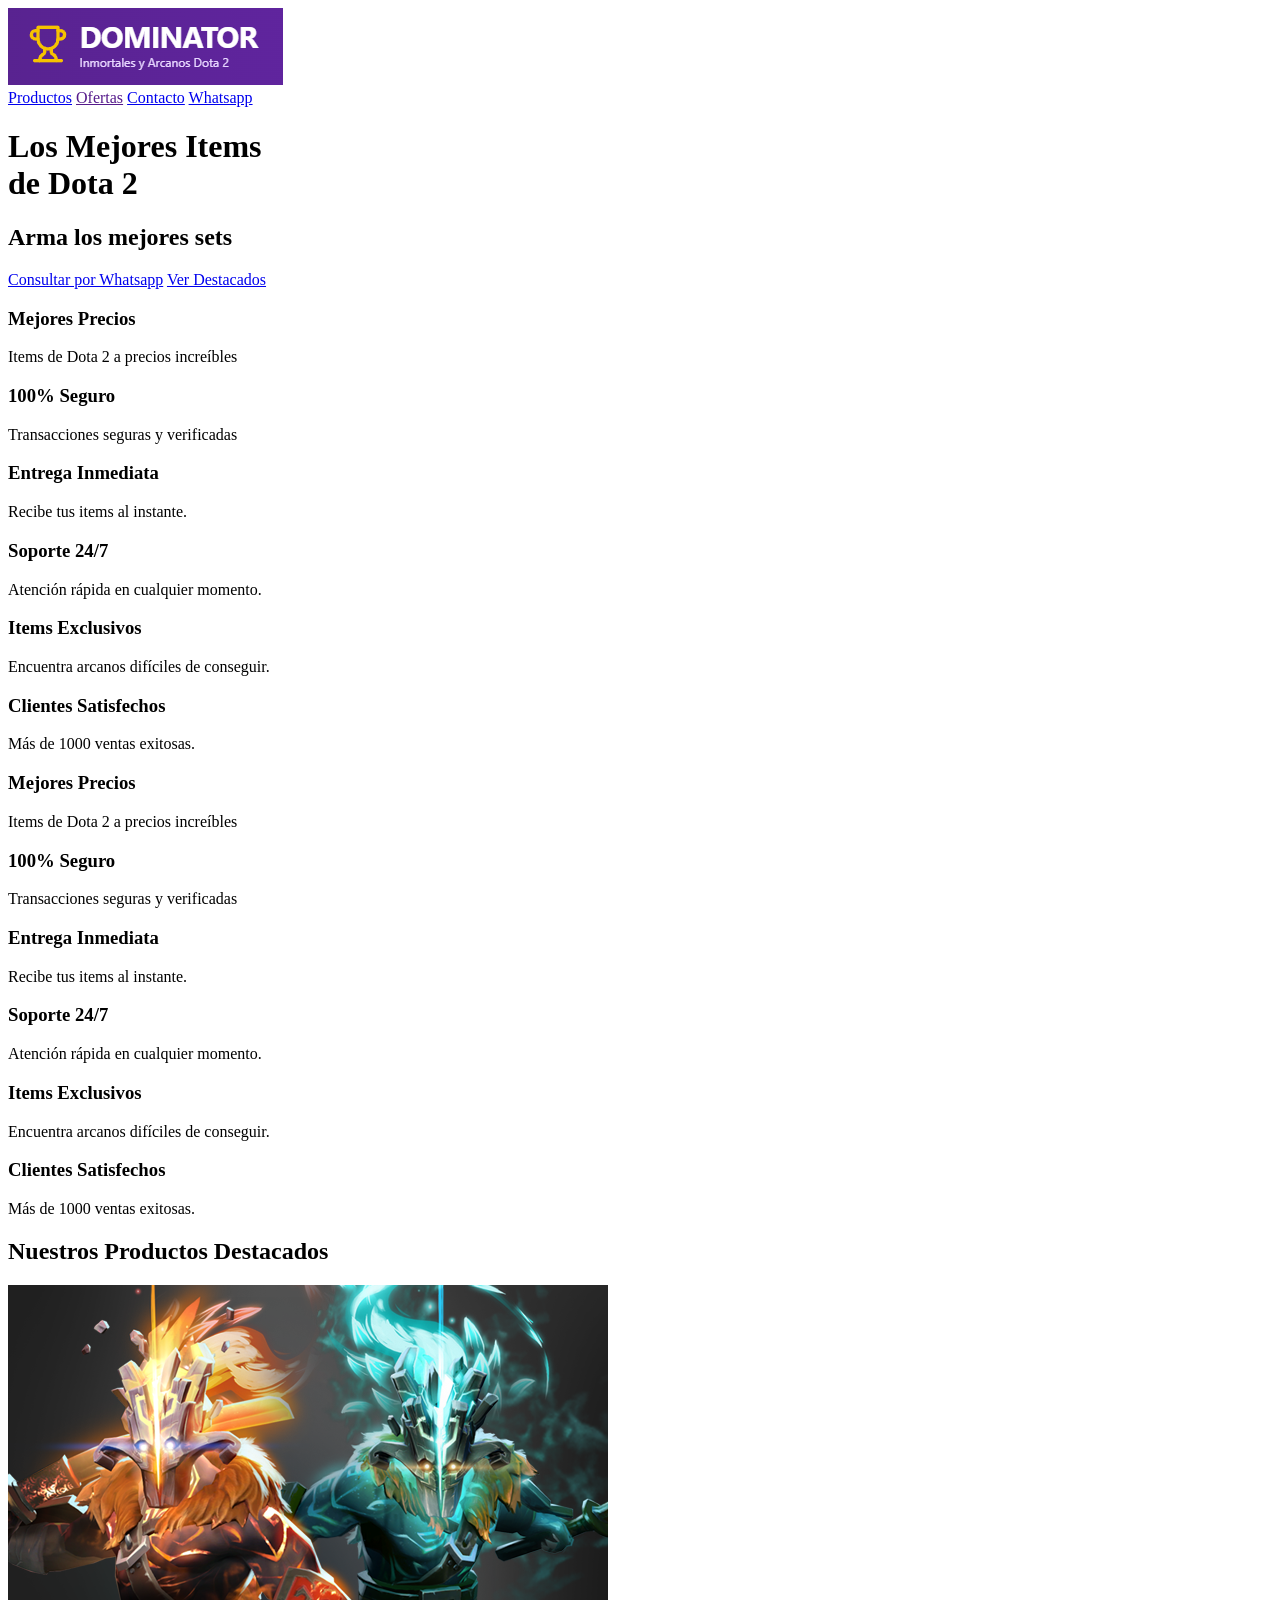
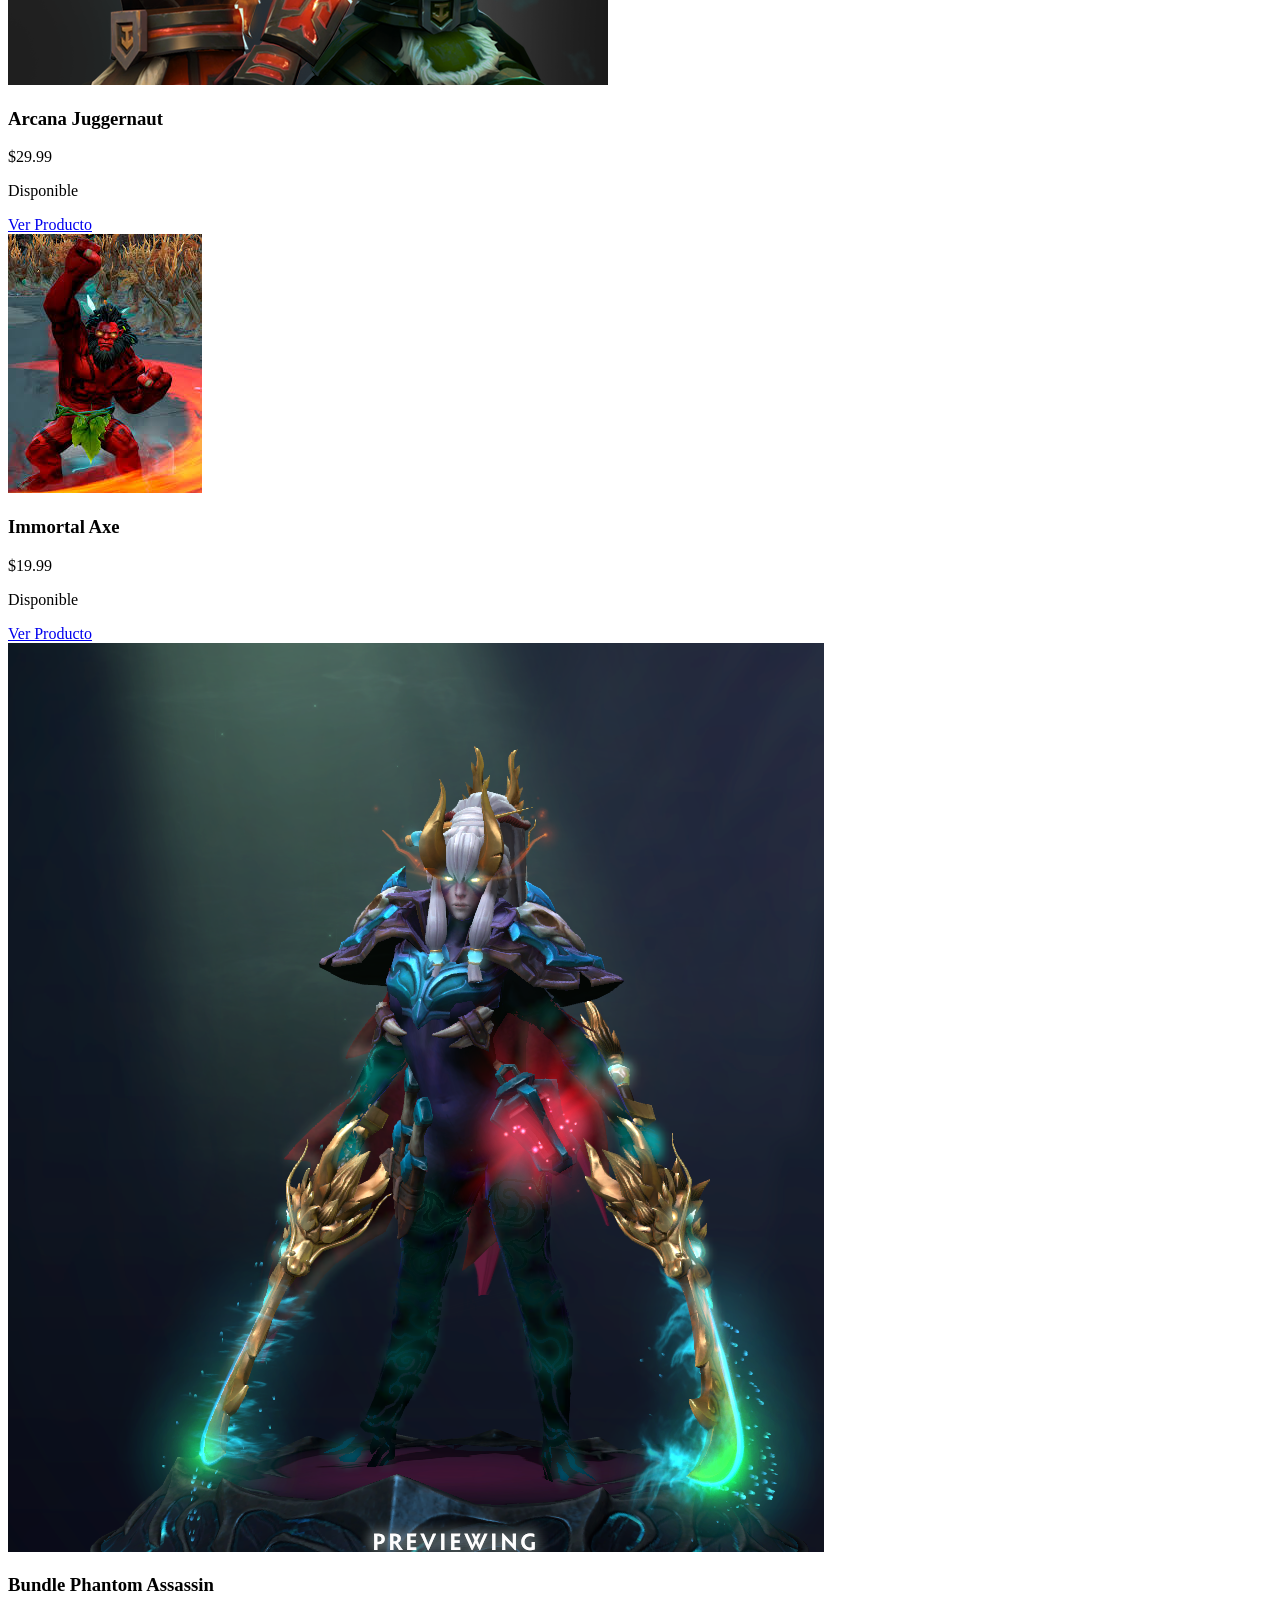
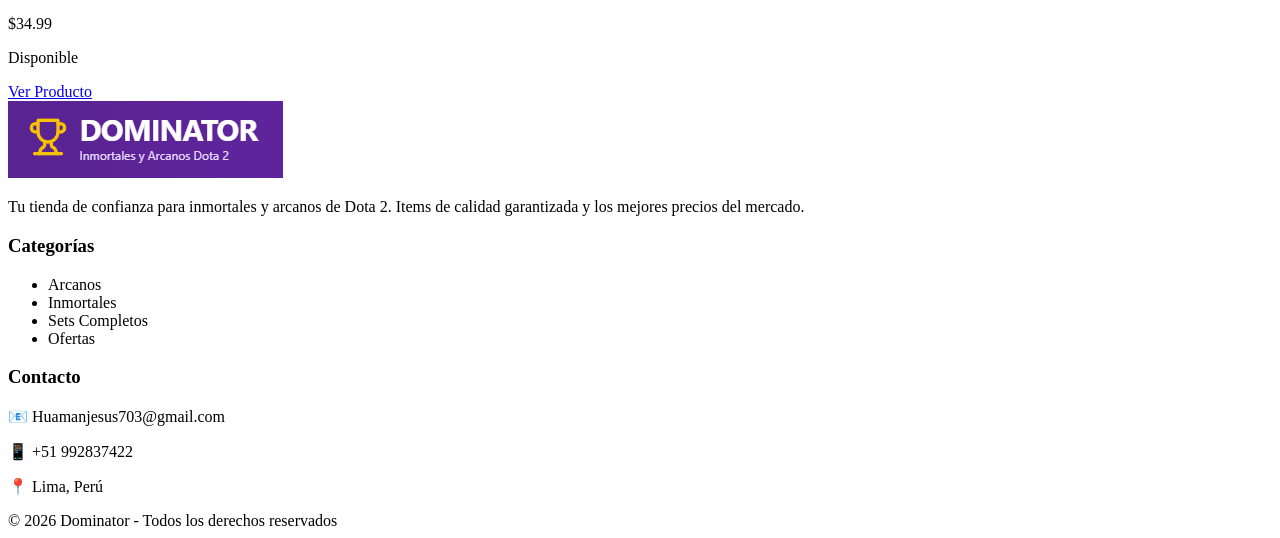
==== index.html @ c609f878 "Insersion de imagenes" ====
<!DOCTYPE html>
<html lang="es">
<head>
    <meta charset="UTF-8">
    <title>Dominator</title>
    <link rel="stylesheet" href="style.css">
</head>
<body>

    <div class="banner">
        <a href="Dominator.html">
            <img src="img/logo.png" class="logo">
        </a>

        <nav class="menu">
            <a href="productos.html">Productos</a>
            <a href="">Ofertas</a>
            <a href="contacto.html">Contacto</a>
            <a href="#" class="btn-whatsapp">Whatsapp</a>
        </nav>
    </div>

    <div class="title">
        <div class="titleText">
            <h1>Los Mejores Items <br> de Dota 2</h1>
        </div>

        <div class="subtitle">
            <h2>Arma los mejores sets</h2>
        </div>

        <nav class="buttonMenu">
            <a href="#" class="btn-whatsapp">Consultar por Whatsapp</a>
            <a href="#productos" class="btn-viewProducts">Ver Destacados</a>
        </nav>
    </div>

    <div class="concepts-slider">

    <div class="concepts-track">

        <div class="card">
            <h3>Mejores Precios</h3>
            <p>Items de Dota 2 a precios increíbles</p>
        </div>

        <div class="card">
            <h3>100% Seguro</h3>
            <p>Transacciones seguras y verificadas</p>
        </div>

        <div class="card">
            <h3>Entrega Inmediata</h3>
            <p>Recibe tus items al instante.</p>
        </div>

        <div class="card">
            <h3>Soporte 24/7</h3>
            <p>Atención rápida en cualquier momento.</p>
        </div>

        <div class="card">
            <h3>Items Exclusivos</h3>
            <p>Encuentra arcanos difíciles de conseguir.</p>
        </div>

        <div class="card">
            <h3>Clientes Satisfechos</h3>
            <p>Más de 1000 ventas exitosas.</p>
        </div>

        <!-- duplicados para efecto infinito -->

        <div class="card">
            <h3>Mejores Precios</h3>
            <p>Items de Dota 2 a precios increíbles</p>
        </div>

        <div class="card">
            <h3>100% Seguro</h3>
            <p>Transacciones seguras y verificadas</p>
        </div>

        <div class="card">
            <h3>Entrega Inmediata</h3>
            <p>Recibe tus items al instante.</p>
        </div>

        <div class="card">
            <h3>Soporte 24/7</h3>
            <p>Atención rápida en cualquier momento.</p>
        </div>

        <div class="card">
            <h3>Items Exclusivos</h3>
            <p>Encuentra arcanos difíciles de conseguir.</p>
        </div>

        <div class="card">
            <h3>Clientes Satisfechos</h3>
            <p>Más de 1000 ventas exitosas.</p>
        </div>

    </div>

</div>

    <div class="productos" id="productos">

        <h2>Nuestros Productos Destacados</h2>

        <div class="grid-productos">

            <div class="producto-card">
                <img src="img/product-arcana.png" alt="Producto 1">
                <h3>Arcana Juggernaut</h3>
                <p class="precio">$29.99</p>
                <p class="estado">Disponible</p>
                <a href="detalle.html?id=1" class="btn-producto">Ver Producto</a>
            </div>

            <div class="producto-card">
                <img src="img/product-axe.png" alt="Producto 2">
                <h3>Immortal Axe</h3>
                <p class="precio">$19.99</p>
                <p class="estado">Disponible</p>
                <a href="detalle.html?id=2" class="btn-producto">Ver Producto</a>
            </div>

            <div class="producto-card">
                <img src="img/product-Bundle Phantom Assassin.png" alt="Producto 3">
                <h3>Bundle Phantom Assassin</h3>
                <p class="precio">$34.99</p>
                <p class="estado">Disponible</p>
                <a href="detalle.html?id=3" class="btn-producto">Ver Producto</a>
            </div>

        </div>

    </div>

</body>

<footer class="footer">

    <div class="footer-contenedor">

        <!-- Logo -->
        <div class="footer-box">
            <img src="img/logo.png" class="footer-logo">
            <p>
                Tu tienda de confianza para inmortales y arcanos de Dota 2.
                Items de calidad garantizada y los mejores precios del mercado.
            </p>
        </div>

        <!-- Categorías -->
        <div class="footer-box">
            <h3>Categorías</h3>
            <ul>
                <li>Arcanos</li>
                <li>Inmortales</li>
                <li>Sets Completos</li>
                <li>Ofertas</li>
            </ul>
        </div>

        <!-- Contacto -->
        <div class="footer-box">
            <h3>Contacto</h3>
            <p>📧 Huamanjesus703@gmail.com</p>
            <p>📱 +51 992837422</p>
            <p>📍 Lima, Perú</p>
        </div>

    </div>

    <div class="footer-bottom">
        © 2026 Dominator - Todos los derechos reservados
    </div>

</footer>
</html>
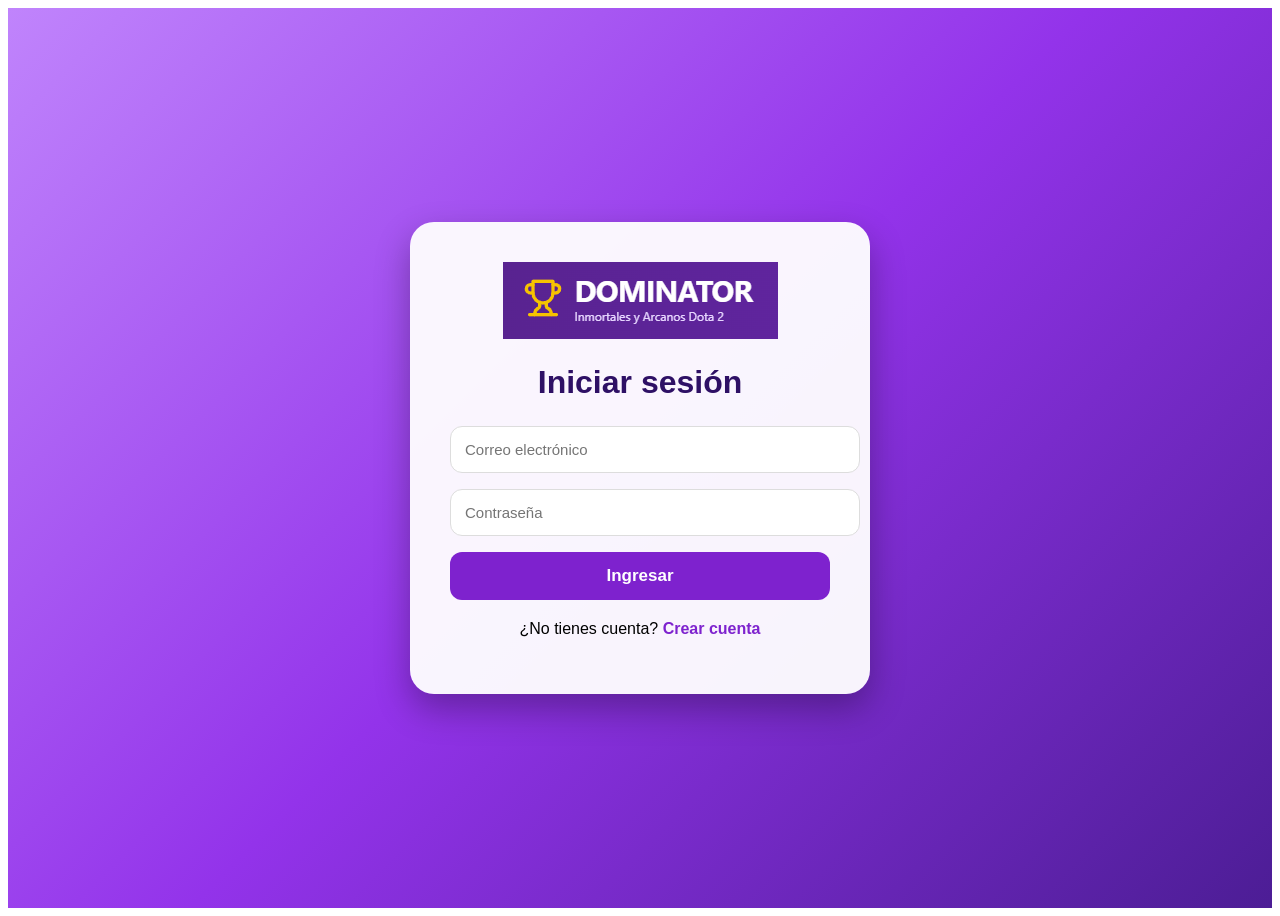
==== commit 3841a9f7: "Avance 3 Todos los compañeros han avanzado colocando sus partes de codigo" ====
--- a/index.html
+++ b/index.html
@@ -8,15 +8,28 @@
 <body>
 
     <div class="banner">
-        <a href="Dominator.html">
+        <a href="index.html">
             <img src="img/logo.png" class="logo">
         </a>
 
         <nav class="menu">
             <a href="productos.html">Productos</a>
-            <a href="">Ofertas</a>
+            <a href="ofertas.html">Ofertas</a>
             <a href="contacto.html">Contacto</a>
-            <a href="#" class="btn-whatsapp">Whatsapp</a>
+
+            <a href="#" id="btnWhatsapp" class="btn-whatsapp" target="_blank">
+                Whatsapp
+            </a>
+
+            <div class="usuario-menu">
+                <button class="usuario-btn" id="usuarioBtn">
+                    Hola, <span id="nombreUsuario"></span> ▼
+                </button>
+
+                <div class="usuario-dropdown" id="usuarioDropdown">
+                    <button id="cerrarSesion">Cerrar sesión</button>
+                </div>
+            </div>
         </nav>
     </div>
 
@@ -30,154 +43,127 @@
         </div>
 
         <nav class="buttonMenu">
-            <a href="#" class="btn-whatsapp">Consultar por Whatsapp</a>
+            <a href="#" id="btnWhatsappBody" class="btn-whatsapp" target="_blank">
+                Consultar por Whatsapp
+            </a>
+
             <a href="#productos" class="btn-viewProducts">Ver Destacados</a>
         </nav>
     </div>
 
     <div class="concepts-slider">
+        <div class="concepts-track">
 
-    <div class="concepts-track">
+            <div class="card">
+                <h3>Mejores Precios</h3>
+                <p>Items de Dota 2 a precios increíbles</p>
+            </div>
 
-        <div class="card">
-            <h3>Mejores Precios</h3>
-            <p>Items de Dota 2 a precios increíbles</p>
+            <div class="card">
+                <h3>100% Seguro</h3>
+                <p>Transacciones seguras y verificadas</p>
+            </div>
+
+            <div class="card">
+                <h3>Entrega Inmediata</h3>
+                <p>Recibe tus items al instante.</p>
+            </div>
+
+            <div class="card">
+                <h3>Soporte 24/7</h3>
+                <p>Atención rápida en cualquier momento.</p>
+            </div>
+
+            <div class="card">
+                <h3>Items Exclusivos</h3>
+                <p>Encuentra arcanos difíciles de conseguir.</p>
+            </div>
+
+            <div class="card">
+                <h3>Clientes Satisfechos</h3>
+                <p>Más de 1000 ventas exitosas.</p>
+            </div>
+
+            <div class="card">
+                <h3>Mejores Precios</h3>
+                <p>Items de Dota 2 a precios increíbles</p>
+            </div>
+
+            <div class="card">
+                <h3>100% Seguro</h3>
+                <p>Transacciones seguras y verificadas</p>
+            </div>
+
+            <div class="card">
+                <h3>Entrega Inmediata</h3>
+                <p>Recibe tus items al instante.</p>
+            </div>
+
+            <div class="card">
+                <h3>Soporte 24/7</h3>
+                <p>Atención rápida en cualquier momento.</p>
+            </div>
+
+            <div class="card">
+                <h3>Items Exclusivos</h3>
+                <p>Encuentra arcanos difíciles de conseguir.</p>
+            </div>
+
+            <div class="card">
+                <h3>Clientes Satisfechos</h3>
+                <p>Más de 1000 ventas exitosas.</p>
+            </div>
+
         </div>
-
-        <div class="card">
-            <h3>100% Seguro</h3>
-            <p>Transacciones seguras y verificadas</p>
-        </div>
-
-        <div class="card">
-            <h3>Entrega Inmediata</h3>
-            <p>Recibe tus items al instante.</p>
-        </div>
-
-        <div class="card">
-            <h3>Soporte 24/7</h3>
-            <p>Atención rápida en cualquier momento.</p>
-        </div>
-
-        <div class="card">
-            <h3>Items Exclusivos</h3>
-            <p>Encuentra arcanos difíciles de conseguir.</p>
-        </div>
-
-        <div class="card">
-            <h3>Clientes Satisfechos</h3>
-            <p>Más de 1000 ventas exitosas.</p>
-        </div>
-
-        <!-- duplicados para efecto infinito -->
-
-        <div class="card">
-            <h3>Mejores Precios</h3>
-            <p>Items de Dota 2 a precios increíbles</p>
-        </div>
-
-        <div class="card">
-            <h3>100% Seguro</h3>
-            <p>Transacciones seguras y verificadas</p>
-        </div>
-
-        <div class="card">
-            <h3>Entrega Inmediata</h3>
-            <p>Recibe tus items al instante.</p>
-        </div>
-
-        <div class="card">
-            <h3>Soporte 24/7</h3>
-            <p>Atención rápida en cualquier momento.</p>
-        </div>
-
-        <div class="card">
-            <h3>Items Exclusivos</h3>
-            <p>Encuentra arcanos difíciles de conseguir.</p>
-        </div>
-
-        <div class="card">
-            <h3>Clientes Satisfechos</h3>
-            <p>Más de 1000 ventas exitosas.</p>
-        </div>
-
     </div>
 
-</div>
-
     <div class="productos" id="productos">
-
         <h2>Nuestros Productos Destacados</h2>
 
-        <div class="grid-productos">
+        <div class="grid-productos" id="gridProductos">
+            <!-- Los productos se cargan desde js/producto.js -->
+        </div>
+    </div>
 
-            <div class="producto-card">
-                <img src="img/product-arcana.png" alt="Producto 1">
-                <h3>Arcana Juggernaut</h3>
-                <p class="precio">$29.99</p>
-                <p class="estado">Disponible</p>
-                <a href="detalle.html?id=1" class="btn-producto">Ver Producto</a>
+    <footer class="footer">
+
+        <div class="footer-contenedor">
+
+            <div class="footer-box">
+                <img src="img/logo.png" class="footer-logo">
+                <p>
+                    Tu tienda de confianza para inmortales y arcanos de Dota 2.
+                    Items de calidad garantizada y los mejores precios del mercado.
+                </p>
             </div>
 
-            <div class="producto-card">
-                <img src="img/product-axe.png" alt="Producto 2">
-                <h3>Immortal Axe</h3>
-                <p class="precio">$19.99</p>
-                <p class="estado">Disponible</p>
-                <a href="detalle.html?id=2" class="btn-producto">Ver Producto</a>
+            <div class="footer-box">
+                <h3>Categorías</h3>
+                <ul>
+                    <li>Arcanos</li>
+                    <li>Inmortales</li>
+                    <li>Sets Completos</li>
+                    <li>Ofertas</li>
+                </ul>
             </div>
 
-            <div class="producto-card">
-                <img src="img/product-Bundle Phantom Assassin.png" alt="Producto 3">
-                <h3>Bundle Phantom Assassin</h3>
-                <p class="precio">$34.99</p>
-                <p class="estado">Disponible</p>
-                <a href="detalle.html?id=3" class="btn-producto">Ver Producto</a>
+            <div class="footer-box">
+                <h3>Contacto</h3>
+                <p>📧 Huamanjesus703@gmail.com</p>
+                <p>📱 +51 992837422</p>
+                <p>📍 Lima, Perú</p>
             </div>
 
         </div>
 
-    </div>
+        <div class="footer-bottom">
+            © 2026 Dominator - Todos los derechos reservados
+        </div>
+
+    </footer>
+
+    <script src="js/producto.js"></script>
+    <script src="js/index.js"></script>
 
 </body>
-
-<footer class="footer">
-
-    <div class="footer-contenedor">
-
-        <!-- Logo -->
-        <div class="footer-box">
-            <img src="img/logo.png" class="footer-logo">
-            <p>
-                Tu tienda de confianza para inmortales y arcanos de Dota 2.
-                Items de calidad garantizada y los mejores precios del mercado.
-            </p>
-        </div>
-
-        <!-- Categorías -->
-        <div class="footer-box">
-            <h3>Categorías</h3>
-            <ul>
-                <li>Arcanos</li>
-                <li>Inmortales</li>
-                <li>Sets Completos</li>
-                <li>Ofertas</li>
-            </ul>
-        </div>
-
-        <!-- Contacto -->
-        <div class="footer-box">
-            <h3>Contacto</h3>
-            <p>📧 Huamanjesus703@gmail.com</p>
-            <p>📱 +51 992837422</p>
-            <p>📍 Lima, Perú</p>
-        </div>
-
-    </div>
-
-    <div class="footer-bottom">
-        © 2026 Dominator - Todos los derechos reservados
-    </div>
-
-</footer>
 </html>
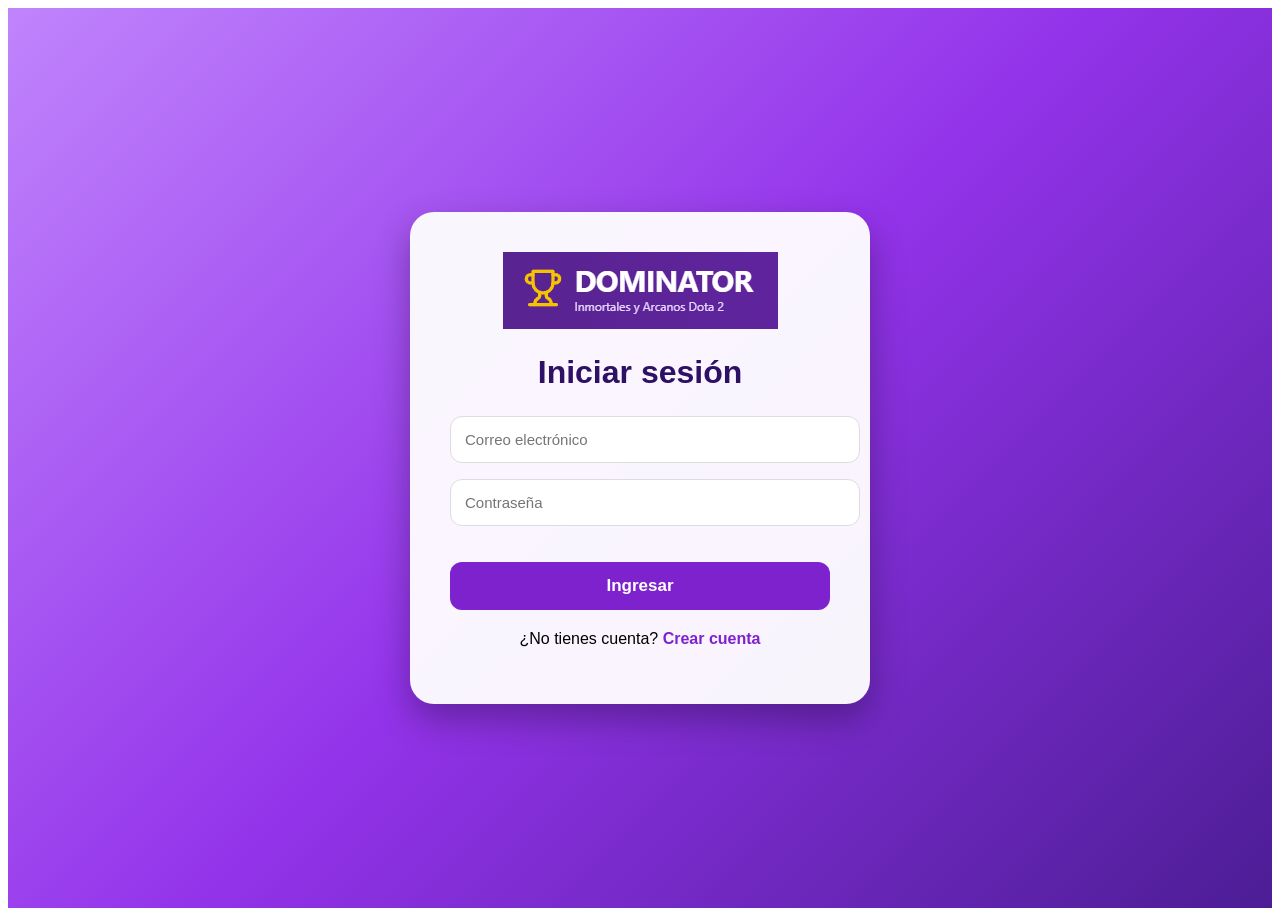
==== commit c0e159c7: "Fixes ofertas y background" ====
--- a/index.html
+++ b/index.html
@@ -6,8 +6,12 @@
     <link rel="stylesheet" href="style.css">
 </head>
 <body>
+    <div class="concepto" id="concepto">
+            
+        <div class="concepto-bg activo" id="bg1"></div>
+        <div class="concepto-bg" id="bg2"></div>
 
-    <div class="banner">
+        <div class="banner">
         <a href="index.html">
             <img src="img/logo.png" class="logo">
         </a>
@@ -33,7 +37,7 @@
         </nav>
     </div>
 
-    <div class="title">
+    <div class="title" id="title">
         <div class="titleText">
             <h1>Los Mejores Items <br> de Dota 2</h1>
         </div>
@@ -116,6 +120,8 @@
 
         </div>
     </div>
+    </div>
+    
 
     <div class="productos" id="productos">
         <h2>Nuestros Productos Destacados</h2>
